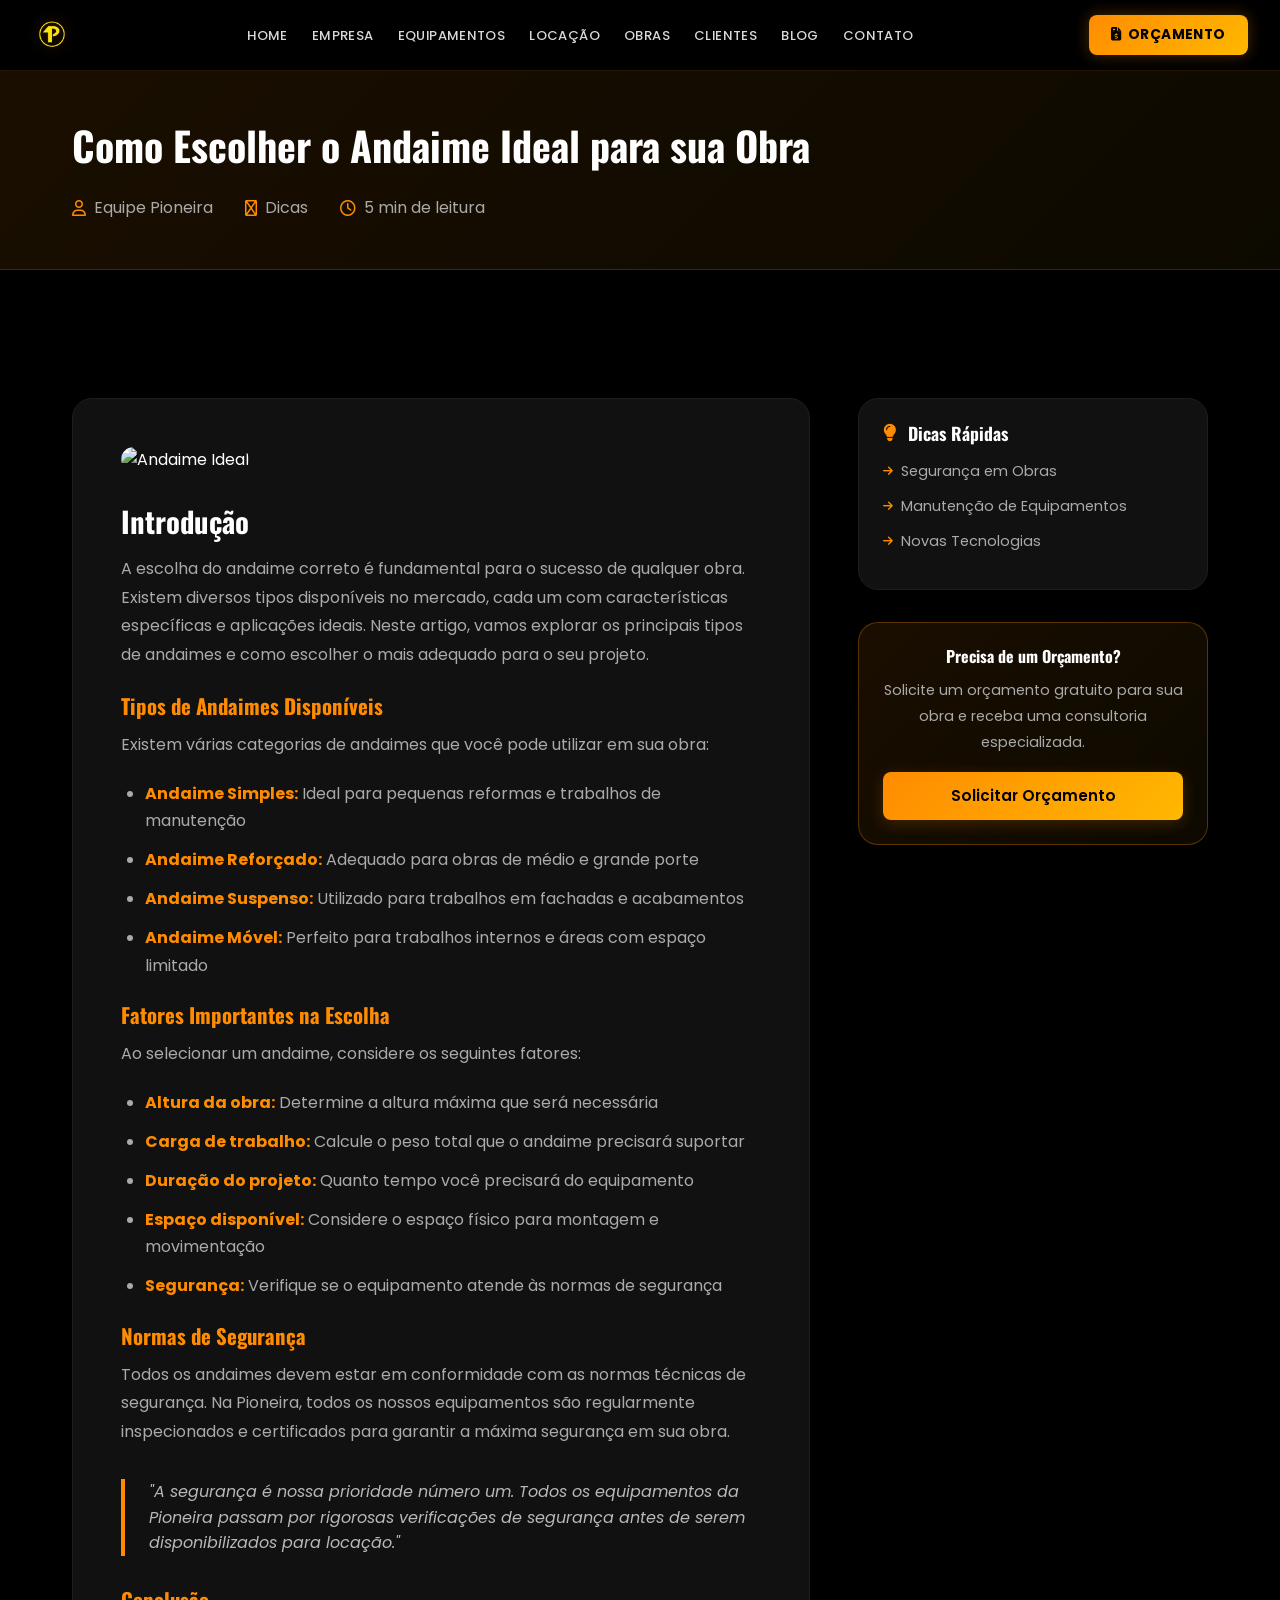
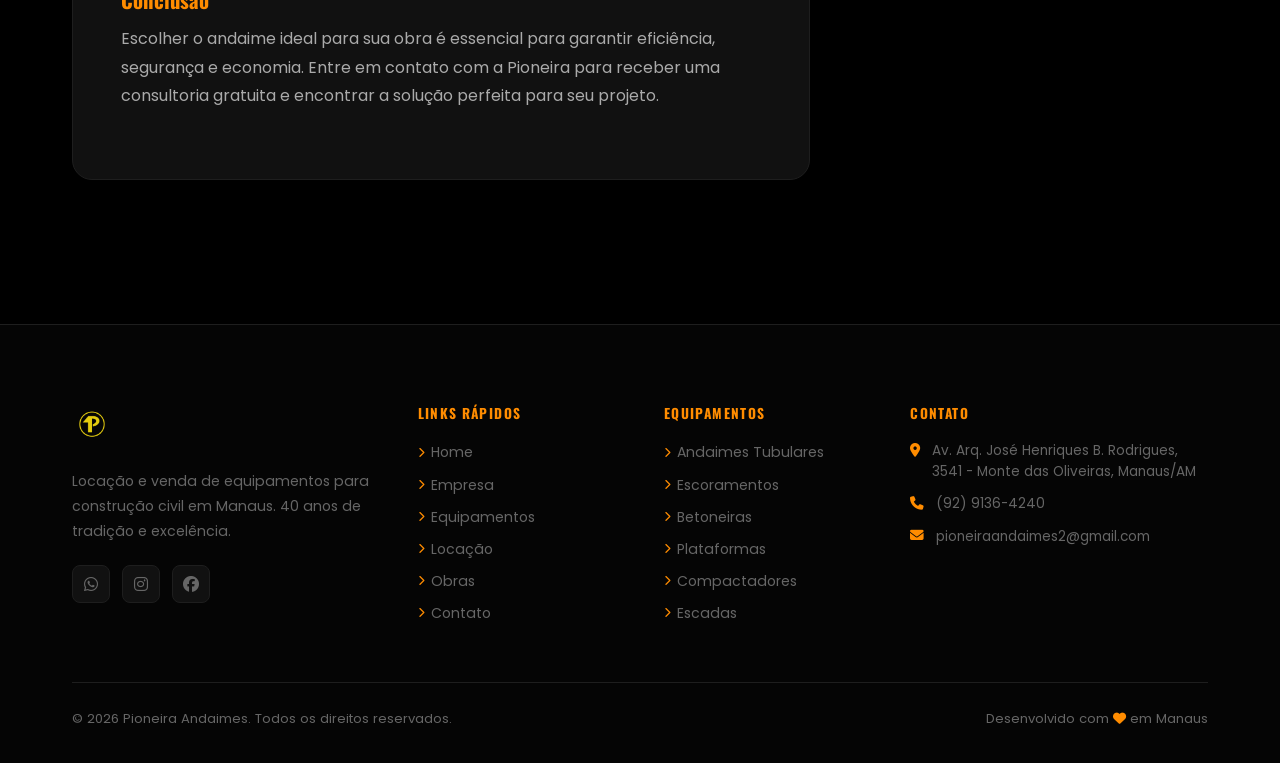
==== blog-post-1.html @ acd6e65b "final parte 32" ====
<!DOCTYPE html>
<html lang="pt-br">
<head>
    <meta charset="UTF-8">
    <meta name="viewport" content="width=device-width, initial-scale=1.0">
    <title>Como Escolher o Andaime Ideal para sua Obra | Blog Pioneira</title>
    <meta name="description" content="Descubra os principais tipos de andaimes disponíveis no mercado e como escolher o mais adequado para o seu projeto.">

    <link rel="preconnect" href="https://fonts.googleapis.com">
    <link rel="preconnect" href="https://fonts.gstatic.com" crossorigin>
    <link href="https://fonts.googleapis.com/css2?family=Poppins:wght@300;400;500;600;700;800;900&family=Oswald:wght@400;500;600;700&display=swap" rel="stylesheet">
   
    <link rel="stylesheet" href="https://cdnjs.cloudflare.com/ajax/libs/font-awesome/6.5.0/css/all.min.css">
    
    <link rel="stylesheet" href="css/styles.css">
    <style>
        /* ==================== BLOG POST PAGE STYLES ==================== */
        .blog-post-hero {
            background: linear-gradient(135deg, rgba(255,140,0,0.1), rgba(255,184,0,0.05));
            border-bottom: 1px solid rgba(255,140,0,0.2);
            padding: 3rem 0;
            margin-bottom: 3rem;
        }

        .blog-post-hero h1 {
            font-size: 2.5rem;
            font-family: var(--font-display);
            color: #fff;
            margin-bottom: 1.5rem;
            line-height: 1.3;
        }

        .blog-post-meta {
            display: flex;
            align-items: center;
            gap: 2rem;
            flex-wrap: wrap;
            color: var(--text-light);
        }

        .blog-post-meta-item {
            display: flex;
            align-items: center;
            gap: 0.5rem;
        }

        .blog-post-meta-item i {
            color: var(--primary-color);
        }

        .blog-post-container {
            display: grid;
            grid-template-columns: 1fr 350px;
            gap: 3rem;
            margin-bottom: 4rem;
        }

        .blog-post-content {
            background: var(--dark-card);
            border: 1px solid var(--dark-border);
            border-radius: var(--radius-lg);
            padding: 3rem;
        }

        .blog-post-featured-image {
            width: 100%;
            max-height: 400px;
            object-fit: cover;
            border-radius: var(--radius-lg);
            margin-bottom: 2rem;
        }

        .blog-post-content h2 {
            font-size: 1.8rem;
            color: #fff;
            margin-top: 2rem;
            margin-bottom: 1rem;
            font-family: var(--font-display);
        }

        .blog-post-content h2:first-of-type {
            margin-top: 0;
        }

        .blog-post-content h3 {
            font-size: 1.3rem;
            color: var(--primary-color);
            margin-top: 1.5rem;
            margin-bottom: 0.75rem;
            font-family: var(--font-display);
        }

        .blog-post-content p {
            color: var(--text-light);
            line-height: 1.8;
            margin-bottom: 1.25rem;
        }

        .blog-post-content ul,
        .blog-post-content ol {
            margin-left: 1.5rem;
            margin-bottom: 1.25rem;
        }

        .blog-post-content li {
            color: var(--text-light);
            margin-bottom: 0.75rem;
            line-height: 1.7;
        }

        .blog-post-content strong {
            color: var(--primary-color);
        }

        .blog-post-content blockquote {
            border-left: 4px solid var(--primary-color);
            padding-left: 1.5rem;
            margin: 2rem 0;
            color: rgba(255,255,255,0.7);
            font-style: italic;
        }

        .blog-post-sidebar {
            display: flex;
            flex-direction: column;
            gap: 2rem;
        }

        .blog-sidebar-widget {
            background: var(--dark-card);
            border: 1px solid var(--dark-border);
            border-radius: var(--radius-lg);
            padding: 1.5rem;
        }

        .blog-sidebar-widget h3 {
            font-size: 1.1rem;
            color: #fff;
            margin-bottom: 1rem;
            font-family: var(--font-display);
            display: flex;
            align-items: center;
            gap: 0.75rem;
        }

        .blog-sidebar-widget h3 i {
            color: var(--primary-color);
        }

        .blog-sidebar-widget ul {
            list-style: none;
            margin: 0;
            padding: 0;
        }

        .blog-sidebar-widget li {
            margin-bottom: 0.75rem;
        }

        .blog-sidebar-widget a {
            color: var(--text-light);
            font-size: 0.9rem;
            display: flex;
            align-items: center;
            gap: 0.5rem;
            transition: var(--transition);
        }

        .blog-sidebar-widget a:hover {
            color: var(--primary-color);
            padding-left: 0.5rem;
        }

        .blog-sidebar-widget a i {
            color: var(--primary-color);
            font-size: 0.7rem;
        }

        .blog-cta-box {
            background: linear-gradient(135deg, rgba(255,140,0,0.1), rgba(255,184,0,0.05));
            border: 1px solid rgba(255,140,0,0.3);
            border-radius: var(--radius-lg);
            padding: 1.5rem;
            text-align: center;
        }

        .blog-cta-box h4 {
            color: #fff;
            margin-bottom: 0.75rem;
            font-size: 1rem;
        }

        .blog-cta-box p {
            color: var(--text-light);
            font-size: 0.9rem;
            margin-bottom: 1rem;
        }

        .blog-cta-box .btn {
            width: 100%;
        }

        @media (max-width: 900px) {
            .blog-post-container {
                grid-template-columns: 1fr;
            }

            .blog-post-hero h1 {
                font-size: 2rem;
            }

            .blog-post-content {
                padding: 2rem;
            }
        }

        @media (max-width: 600px) {
            .blog-post-hero h1 {
                font-size: 1.6rem;
            }

            .blog-post-meta {
                flex-direction: column;
                gap: 0.75rem;
            }
        }
    </style>
</head>
<body>
    <header class="header" id="header">
        <nav class="navbar">
            <div class="navbar-container">
                <div class="navbar-logo">
                    <a href="index.html">
                        <img src="imagens/logo.png" class="logo-img" alt="Pioneira Logo">
                    </a>
                </div>
                <ul class="navbar-menu" id="navbarMenu">
                    <li><a href="index.html#home" class="nav-link">Home</a></li>
                    <li><a href="index.html#empresa" class="nav-link">Empresa</a></li>
                    <li><a href="index.html#equipamentos" class="nav-link">Equipamentos</a></li>
                    <li><a href="index.html#locacao" class="nav-link">Locação</a></li>
                    <li><a href="index.html#obras" class="nav-link">Obras</a></li>
                    <li><a href="index.html#clientes" class="nav-link">Clientes</a></li>
                    <li><a href="blog.html" class="nav-link">Blog</a></li>
                    <li><a href="index.html#contato" class="nav-link">Contato</a></li>
                </ul>

                <div class="navbar-right">
                    <a href="index.html#orcamento" class="btn btn-nav-cta">
                        <i class="fa-solid fa-file-invoice-dollar"></i>
                        Orçamento
                    </a>
                    <button class="navbar-toggle" id="navbarToggle" aria-label="Menu">
                        <span></span>
                        <span></span>
                        <span></span>
                    </button>
                </div>
            </div>
        </nav>
    </header>

    <!-- ==================== BLOG POST HERO ==================== -->
    <section class="blog-post-hero">
        <div class="container">
            <h1>Como Escolher o Andaime Ideal para sua Obra</h1>
            <div class="blog-post-meta">
                <div class="blog-post-meta-item">
                    <i class="fa-regular fa-user"></i>
                    <span>Equipe Pioneira</span>
                </div>
                <div class="blog-post-meta-item">
                    <i class="fa-regular fa-tag"></i>
                    <span>Dicas</span>
                </div>
                <div class="blog-post-meta-item">
                    <i class="fa-regular fa-clock"></i>
                    <span>5 min de leitura</span>
                </div>
            </div>
        </div>
    </section>

    <!-- ==================== BLOG POST CONTENT ==================== -->
    <section class="blog-section">
        <div class="container">
            <div class="blog-post-container">
                <div class="blog-post-content">
                    <img src="https://images.unsplash.com/photo-1503387762-592deb58ef4e?w=800&h=400&fit=crop" alt="Andaime Ideal" class="blog-post-featured-image">
                    
                    <h2>Introdução</h2>
                    <p>A escolha do andaime correto é fundamental para o sucesso de qualquer obra. Existem diversos tipos disponíveis no mercado, cada um com características específicas e aplicações ideais. Neste artigo, vamos explorar os principais tipos de andaimes e como escolher o mais adequado para o seu projeto.</p>

                    <h3>Tipos de Andaimes Disponíveis</h3>
                    <p>Existem várias categorias de andaimes que você pode utilizar em sua obra:</p>
                    <ul>
                        <li><strong>Andaime Simples:</strong> Ideal para pequenas reformas e trabalhos de manutenção</li>
                        <li><strong>Andaime Reforçado:</strong> Adequado para obras de médio e grande porte</li>
                        <li><strong>Andaime Suspenso:</strong> Utilizado para trabalhos em fachadas e acabamentos</li>
                        <li><strong>Andaime Móvel:</strong> Perfeito para trabalhos internos e áreas com espaço limitado</li>
                    </ul>

                    <h3>Fatores Importantes na Escolha</h3>
                    <p>Ao selecionar um andaime, considere os seguintes fatores:</p>
                    <ul>
                        <li><strong>Altura da obra:</strong> Determine a altura máxima que será necessária</li>
                        <li><strong>Carga de trabalho:</strong> Calcule o peso total que o andaime precisará suportar</li>
                        <li><strong>Duração do projeto:</strong> Quanto tempo você precisará do equipamento</li>
                        <li><strong>Espaço disponível:</strong> Considere o espaço físico para montagem e movimentação</li>
                        <li><strong>Segurança:</strong> Verifique se o equipamento atende às normas de segurança</li>
                    </ul>

                    <h3>Normas de Segurança</h3>
                    <p>Todos os andaimes devem estar em conformidade com as normas técnicas de segurança. Na Pioneira, todos os nossos equipamentos são regularmente inspecionados e certificados para garantir a máxima segurança em sua obra.</p>

                    <blockquote>
                        "A segurança é nossa prioridade número um. Todos os equipamentos da Pioneira passam por rigorosas verificações de segurança antes de serem disponibilizados para locação."
                    </blockquote>

                    <h3>Conclusão</h3>
                    <p>Escolher o andaime ideal para sua obra é essencial para garantir eficiência, segurança e economia. Entre em contato com a Pioneira para receber uma consultoria gratuita e encontrar a solução perfeita para seu projeto.</p>
                </div>

                <aside class="blog-post-sidebar">
                    <div class="blog-sidebar-widget">
                        <h3><i class="fa-solid fa-lightbulb"></i> Dicas Rápidas</h3>
                        <ul>
                            <li><a href="blog.html"><i class="fa-solid fa-arrow-right"></i> Segurança em Obras</a></li>
                            <li><a href="blog.html"><i class="fa-solid fa-arrow-right"></i> Manutenção de Equipamentos</a></li>
                            <li><a href="blog.html"><i class="fa-solid fa-arrow-right"></i> Novas Tecnologias</a></li>
                        </ul>
                    </div>

                    <div class="blog-cta-box">
                        <h4>Precisa de um Orçamento?</h4>
                        <p>Solicite um orçamento gratuito para sua obra e receba uma consultoria especializada.</p>
                        <a href="index.html#orcamento" class="btn btn-primary btn-full">Solicitar Orçamento</a>
                    </div>
                </aside>
            </div>
        </div>
    </section>

    <!-- ==================== FOOTER ==================== -->
    <footer class="footer">
        <div class="container">
            <div class="footer-content">
                <div class="footer-section footer-brand">
                    <img src="imagens/logo.png" alt="Pioneira Logo" class="footer-logo">
                    <p>Locação e venda de equipamentos para construção civil em Manaus. 40 anos de tradição e excelência.</p>
                    <div class="footer-socials">
                        <a href="https://wa.me/559291364240" target="_blank" title="WhatsApp"><i class="fa-brands fa-whatsapp"></i></a>
                        <a href="https://www.instagram.com/pioneira_andaimes_/" target="_blank" title="Instagram"><i class="fa-brands fa-instagram"></i></a>
                        <a href="#" target="_blank" title="Facebook"><i class="fa-brands fa-facebook"></i></a>
                    </div>
                </div>
                <div class="footer-section">
                    <h4>Links Rápidos</h4>
                    <ul>
                        <li><a href="#home"><i class="fa-solid fa-chevron-right"></i> Home</a></li>
                        <li><a href="#empresa"><i class="fa-solid fa-chevron-right"></i> Empresa</a></li>
                        <li><a href="#equipamentos"><i class="fa-solid fa-chevron-right"></i> Equipamentos</a></li>
                        <li><a href="#locacao"><i class="fa-solid fa-chevron-right"></i> Locação</a></li>
                        <li><a href="#obras"><i class="fa-solid fa-chevron-right"></i> Obras</a></li>
                        <li><a href="#contato"><i class="fa-solid fa-chevron-right"></i> Contato</a></li>
                    </ul>
                </div>
                <div class="footer-section">
                    <h4>Equipamentos</h4>
                    <ul>
                        <li><a href="#equipamentos"><i class="fa-solid fa-chevron-right"></i> Andaimes Tubulares</a></li>
                        <li><a href="#equipamentos"><i class="fa-solid fa-chevron-right"></i> Escoramentos</a></li>
                        <li><a href="#equipamentos"><i class="fa-solid fa-chevron-right"></i> Betoneiras</a></li>
                        <li><a href="#equipamentos"><i class="fa-solid fa-chevron-right"></i> Plataformas</a></li>
                        <li><a href="#equipamentos"><i class="fa-solid fa-chevron-right"></i> Compactadores</a></li>
                        <li><a href="#equipamentos"><i class="fa-solid fa-chevron-right"></i> Escadas</a></li>
                    </ul>
                </div>
                <div class="footer-section">
                    <h4>Contato</h4>
                    <div class="footer-contact-list">
                        <div class="footer-contact-item">
                            <i class="fa-solid fa-location-dot"></i>
                            <span>Av. Arq. José Henriques B. Rodrigues, 3541 - Monte das Oliveiras, Manaus/AM</span>
                        </div>
                        <div class="footer-contact-item">
                            <i class="fa-solid fa-phone"></i>
                            <a href="tel:+559291364240">(92) 9136-4240</a>
                        </div>
                        <div class="footer-contact-item">
                            <i class="fa-solid fa-envelope"></i>
                            <a href="mailto:pioneiraandaimes2@gmail.com">pioneiraandaimes2@gmail.com</a>
                        </div>
                    </div>
                </div>
            </div>
            <div class="footer-bottom">
                <p>&copy; 2026 Pioneira Andaimes. Todos os direitos reservados.</p>
                <p>Desenvolvido com <i class="fa-solid fa-heart" style="color: var(--primary-color);"></i> em Manaus</p>
            </div>
        </div>
    </footer>

    <script src="javascript/script.js"></script>
</body>
</html>
---- css/styles.css ----
/* ==================== VARIÁVEIS ==================== */
:root {
    --primary-color: #FF8C00;
    --secondary-color: #FFB800;
    --accent-color: #FFDA00;
    --dark-color: #000000;
    --dark-secondary: #0a0a0a;
    --dark-card: #111111;
    --dark-border: #1e1e1e;
    --light-color: #f8fafc;
    --text-dark: #ffffff;
    --text-light: #aaaaaa;
    --text-muted: #666666;
    --border-color: #2a2a2a;
    --font-display: 'Oswald', Arial, sans-serif;
    --font-body: 'Poppins', sans-serif;
    --spacing-xs: 0.5rem;
    --spacing-sm: 1rem;
    --spacing-md: 1.5rem;
    --spacing-lg: 2rem;
    --spacing-xl: 3rem;
    --spacing-2xl: 5rem;
    --shadow-sm: 0 1px 3px rgba(0,0,0,0.5);
    --shadow-md: 0 4px 15px rgba(255,140,0,0.2);
    --shadow-lg: 0 10px 30px rgba(255,140,0,0.3);
    --shadow-xl: 0 20px 50px rgba(255,140,0,0.4);
    --glow: 0 0 20px rgba(255,140,0,0.4);
    --glow-strong: 0 0 40px rgba(255,140,0,0.6);
    --transition: all 0.3s ease;
    --transition-slow: all 0.6s ease;
    --radius: 0.75rem;
    --radius-lg: 1.25rem;
}

/* ==================== RESET ==================== */
*, *::before, *::after {
    margin: 0;
    padding: 0;
    box-sizing: border-box;
}

html { scroll-behavior: smooth; }

body {
    font-family: var(--font-body);
    color: var(--text-dark);
    background-color: var(--dark-color);
    line-height: 1.6;
    overflow-x: hidden;
}

/* ==================== CONTAINER ==================== */
.container {
    max-width: 1200px;
    margin: 0 auto;
    padding: 0 var(--spacing-lg);
}

/* ==================== TIPOGRAFIA ==================== */
h1, h2, h3, h4, h5, h6 {
    font-family: var(--font-display);
    font-weight: 700;
    line-height: 1.2;
    color: var(--text-dark);
}

p {
    color: var(--text-light);
    line-height: 1.8;
    margin-bottom: var(--spacing-md);
}

a {
    color: var(--secondary-color);
    text-decoration: none;
    transition: var(--transition);
}

a:hover { color: var(--accent-color); }

/* ==================== BOTÕES ==================== */
.btn {
    display: inline-flex;
    align-items: center;
    gap: 0.5rem;
    padding: 0.75rem 1.75rem;
    border: none;
    border-radius: 0.5rem;
    font-family: var(--font-body);
    font-weight: 600;
    cursor: pointer;
    transition: var(--transition);
    text-align: center;
    text-decoration: none;
    font-size: 0.95rem;
    white-space: nowrap;
}

.btn-primary {
    background: linear-gradient(135deg, var(--primary-color), var(--secondary-color));
    color: #000;
    box-shadow: var(--shadow-md);
}

.btn-primary:hover {
    background: linear-gradient(135deg, #e07800, var(--primary-color));
    transform: translateY(-2px);
    box-shadow: var(--shadow-lg);
    color: #000;
}

.btn-secondary {
    background-color: var(--secondary-color);
    color: #000;
    box-shadow: var(--shadow-md);
}

.btn-secondary:hover {
    background-color: #e0a000;
    transform: translateY(-2px);
    color: #000;
}

.btn-outline {
    background-color: transparent;
    color: var(--primary-color);
    border: 2px solid var(--primary-color);
    padding: 0.5rem 1.25rem;
    font-size: 0.85rem;
}

.btn-outline:hover {
    background-color: var(--primary-color);
    color: #000;
}

.btn-full { width: 100%; justify-content: center; }

/* ==================== NAVBAR ==================== */
.header {
    background: rgba(0, 0, 0, 0.85);
    backdrop-filter: blur(20px);
    -webkit-backdrop-filter: blur(20px);
    border-bottom: 1px solid rgba(255, 140, 0, 0.15);
    position: sticky;
    top: 0;
    z-index: 1000;
    transition: all 0.4s ease;
}

.header.scrolled {
    background: rgba(0, 0, 0, 0.97);
    border-bottom-color: rgba(255, 140, 0, 0.3);
    box-shadow: 0 4px 30px rgba(0, 0, 0, 0.5);
}

.navbar {
    padding: 0;
}

.navbar-container {
    max-width: 1280px;
    margin: 0 auto;
    padding: 0 var(--spacing-lg);
    display: flex;
    align-items: center;
    height: 70px;
    gap: 1rem;
}

/* LOGO - ESQUERDA */
.navbar-logo {
    flex-shrink: 0;
    display: flex;
    align-items: center;
}

.navbar-logo a {
    display: flex;
    align-items: center;
}

.logo-img {
    height: 40px;
    width: auto;
    transition: var(--transition);
    filter: drop-shadow(0 0 8px rgba(255, 140, 0, 0.3));
}

.logo-img:hover {
    filter: drop-shadow(0 0 14px rgba(255, 140, 0, 0.7));
    transform: scale(1.05);
}

/* MENU - CENTRO */
.navbar-menu {
    flex: 1;
    display: flex;
    list-style: none;
    gap: 0;
    align-items: center;
    justify-content: center;
}

.navbar-menu li a.nav-link {
    color: rgba(255, 255, 255, 0.85);
    font-weight: 500;
    font-size: 0.82rem;
    letter-spacing: 0.03em;
    padding: 0.5rem 0.75rem;
    position: relative;
    transition: var(--transition);
    text-transform: uppercase;
}

.navbar-menu li a.nav-link::after {
    content: '';
    position: absolute;
    bottom: -2px;
    left: 50%;
    transform: translateX(-50%);
    width: 0;
    height: 2px;
    background: linear-gradient(90deg, var(--primary-color), var(--secondary-color));
    border-radius: 2px;
    transition: width 0.3s ease;
}

.navbar-menu li a.nav-link:hover {
    color: var(--primary-color);
}

.navbar-menu li a.nav-link:hover::after {
    width: 80%;
}

/* CTA + TOGGLE - DIREITA */
.navbar-right {
    flex-shrink: 0;
    display: flex;
    align-items: center;
    gap: 1rem;
}

.btn-nav-cta {
    background: linear-gradient(135deg, var(--primary-color), var(--secondary-color));
    color: #000 !important;
    font-weight: 700;
    font-size: 0.85rem;
    padding: 0.6rem 1.4rem;
    border-radius: 0.5rem;
    display: inline-flex;
    align-items: center;
    gap: 0.4rem;
    transition: var(--transition);
    box-shadow: 0 0 15px rgba(255, 140, 0, 0.3);
    text-transform: uppercase;
    letter-spacing: 0.03em;
}

.btn-nav-cta:hover {
    transform: translateY(-2px);
    box-shadow: 0 0 25px rgba(255, 140, 0, 0.6);
    background: linear-gradient(135deg, var(--secondary-color), var(--primary-color));
    color: #000 !important;
}

/* TOGGLE MOBILE */
.navbar-toggle {
    display: none;
    flex-direction: column;
    background: none;
    border: none;
    cursor: pointer;
    gap: 5px;
    padding: 5px;
}

.navbar-toggle span {
    width: 24px;
    height: 2px;
    background: var(--primary-color);
    border-radius: 2px;
    transition: var(--transition);
    display: block;
}

.navbar-toggle.active span:nth-child(1) {
    transform: translateY(7px) rotate(45deg);
}
.navbar-toggle.active span:nth-child(2) {
    opacity: 0;
}
.navbar-toggle.active span:nth-child(3) {
    transform: translateY(-7px) rotate(-45deg);
}

/* ==================== MOBILE NAVBAR ==================== */
@media (max-width: 900px) {
    .navbar-toggle { display: flex; }

    .navbar-menu {
        position: fixed;
        top: 70px;
        left: 0;
        right: 0;
        flex-direction: column;
        background: rgba(0, 0, 0, 0.98);
        backdrop-filter: blur(20px);
        gap: 0;
        max-height: 0;
        overflow: hidden;
        transition: max-height 0.4s ease;
        border-bottom: 1px solid rgba(255, 140, 0, 0.2);
    }

    .navbar-menu.active { max-height: 600px; }

    .navbar-menu li {
        width: 100%;
        border-bottom: 1px solid rgba(255, 140, 0, 0.08);
    }

    .navbar-menu li a.nav-link {
        display: block;
        padding: 1rem 2rem;
        font-size: 0.9rem;
    }

    .btn-nav-cta { font-size: 0.8rem; padding: 0.55rem 1rem; }
}

/* ==================== SEÇÕES - LABELS ==================== */
.section-label {
    display: inline-block;
    background: linear-gradient(135deg, rgba(255,140,0,0.15), rgba(255,184,0,0.1));
    border: 1px solid rgba(255,140,0,0.4);
    color: var(--primary-color);
    font-size: 0.75rem;
    font-weight: 700;
    letter-spacing: 0.12em;
    text-transform: uppercase;
    padding: 0.35rem 1rem;
    border-radius: 2rem;
    margin-bottom: 1rem;
}

.section-label-center {
    display: block;
    text-align: center;
    background: linear-gradient(135deg, rgba(255,140,0,0.15), rgba(255,184,0,0.1));
    border: 1px solid rgba(255,140,0,0.4);
    color: var(--primary-color);
    font-size: 0.75rem;
    font-weight: 700;
    letter-spacing: 0.12em;
    text-transform: uppercase;
    padding: 0.35rem 1rem;
    border-radius: 2rem;
    margin: 0 auto 1rem;
    width: fit-content;
}

.section-title {
    font-family: var(--font-display);
    font-size: 2.6rem;
    font-weight: 700;
    text-align: center;
    color: #fff;
    margin-bottom: var(--spacing-xl);
    position: relative;
    padding-bottom: var(--spacing-md);
    letter-spacing: 0.02em;
}

.section-title::after {
    content: '';
    position: absolute;
    bottom: 0;
    left: 50%;
    transform: translateX(-50%);
    width: 60px;
    height: 3px;
    background: linear-gradient(90deg, var(--primary-color), var(--secondary-color));
    border-radius: 2px;
}

.section-title-left {
    font-family: var(--font-display);
    font-size: 2.2rem;
    font-weight: 700;
    color: #fff;
    margin-bottom: var(--spacing-md);
    letter-spacing: 0.02em;
    line-height: 1.2;
}

.section-subtitle {
    text-align: center;
    color: var(--text-light);
    font-size: 1.05rem;
    margin-top: -2rem;
    margin-bottom: var(--spacing-xl);
}

section {
    padding: var(--spacing-2xl) 0;
    background-color: var(--dark-color);
}

/* ==================== REVEAL ANIMATIONS ==================== */
.reveal-up, .reveal-left, .reveal-right {
    opacity: 0;
    transition: opacity 0.7s ease, transform 0.7s ease;
}

.reveal-up { transform: translateY(40px); }
.reveal-left { transform: translateX(-50px); }
.reveal-right { transform: translateX(50px); }

.reveal-up.visible,
.reveal-left.visible,
.reveal-right.visible {
    opacity: 1;
    transform: none;
}

[style*="--delay"] { transition-delay: var(--delay, 0s); }

/* ==================== HERO ==================== */
.hero {
    position: relative;
    min-height: 100vh;
    display: flex;
    align-items: center;
    justify-content: center;
    text-align: center;
    overflow: hidden;
    background: #000;
}

.hero-video {
    position: absolute;
    inset: 0;
    width: 100%;
    height: 100%;
    object-fit: cover;
    z-index: 0;
    opacity: 0.45;
}

.hero-overlay {
    position: absolute;
    inset: 0;
    background: linear-gradient(
        180deg,
        rgba(0,0,0,0.3) 0%,
        rgba(0,0,0,0.5) 50%,
        rgba(0,0,0,0.85) 100%
    );
    z-index: 1;
}

/* Partículas */
.hero-particles {
    position: absolute;
    inset: 0;
    z-index: 2;
    pointer-events: none;
    overflow: hidden;
}

.particle {
    position: absolute;
    width: 4px;
    height: 4px;
    background: var(--primary-color);
    border-radius: 50%;
    opacity: 0;
    animation: floatParticle 8s infinite;
}

.particle:nth-child(1) { left: 10%; animation-delay: 0s; animation-duration: 9s; }
.particle:nth-child(2) { left: 25%; animation-delay: 1.5s; animation-duration: 7s; }
.particle:nth-child(3) { left: 45%; animation-delay: 3s; animation-duration: 11s; }
.particle:nth-child(4) { left: 65%; animation-delay: 0.8s; animation-duration: 8s; }
.particle:nth-child(5) { left: 80%; animation-delay: 2s; animation-duration: 10s; }
.particle:nth-child(6) { left: 92%; animation-delay: 4s; animation-duration: 6s; }

@keyframes floatParticle {
    0% { bottom: -10px; opacity: 0; transform: scale(0.5); }
    10% { opacity: 0.8; }
    90% { opacity: 0.4; }
    100% { bottom: 110%; opacity: 0; transform: scale(1.5); }
}

.hero-content {
    position: relative;
    z-index: 3;
    max-width: 860px;
    padding: 0 var(--spacing-lg);
    animation: fadeInUp 1s ease;
}

.hero-badge {
    display: inline-flex;
    align-items: center;
    gap: 0.5rem;
    background: rgba(255, 140, 0, 0.15);
    border: 1px solid rgba(255, 140, 0, 0.5);
    color: var(--secondary-color);
    font-size: 0.8rem;
    font-weight: 600;
    letter-spacing: 0.1em;
    text-transform: uppercase;
    padding: 0.4rem 1.2rem;
    border-radius: 2rem;
    margin-bottom: 1.5rem;
    backdrop-filter: blur(10px);
}

.hero-badge i { color: var(--accent-color); }

.hero-title {
    display: flex;
    flex-direction: column;
    align-items: center;
    margin-bottom: 1.5rem;
}

.hero-title-line {
    font-family: var(--font-display);
    font-size: 7rem;
    font-weight: 700;
    color: #fff;
    letter-spacing: 0.08em;
    text-shadow: 0 0 60px rgba(255, 140, 0, 0.4), 0 4px 20px rgba(0,0,0,0.8);
    line-height: 1;
}

.hero-title-sub {
    font-family: var(--font-display);
    font-size: 1.4rem;
    font-weight: 400;
    color: var(--secondary-color);
    letter-spacing: 0.25em;
    text-transform: uppercase;
    margin-top: 0.5rem;
}

.hero-subtitle {
    color: rgba(255, 255, 255, 0.85);
    font-size: 1.15rem;
    margin-bottom: 2rem;
    max-width: 600px;
    margin-left: auto;
    margin-right: auto;
}

.hero-actions {
    display: flex;
    gap: 1rem;
    justify-content: center;
    flex-wrap: wrap;
    margin-bottom: 3rem;
}

.btn-hero-primary {
    background: linear-gradient(135deg, var(--primary-color), var(--secondary-color));
    color: #000;
    font-weight: 700;
    padding: 1rem 2rem;
    font-size: 1rem;
    border-radius: 0.5rem;
    box-shadow: 0 0 30px rgba(255, 140, 0, 0.5);
    display: inline-flex;
    align-items: center;
    gap: 0.5rem;
    transition: var(--transition);
}

.btn-hero-primary:hover {
    transform: translateY(-3px);
    box-shadow: 0 0 50px rgba(255, 140, 0, 0.8);
    color: #000;
}

.btn-hero-secondary {
    background: rgba(255, 255, 255, 0.08);
    color: #fff;
    font-weight: 600;
    padding: 1rem 2rem;
    font-size: 1rem;
    border-radius: 0.5rem;
    border: 1px solid rgba(255, 255, 255, 0.25);
    backdrop-filter: blur(10px);
    display: inline-flex;
    align-items: center;
    gap: 0.5rem;
    transition: var(--transition);
}

.btn-hero-secondary:hover {
    background: rgba(255, 255, 255, 0.15);
    border-color: rgba(255, 255, 255, 0.5);
    transform: translateY(-3px);
    color: #fff;
}

.hero-stats {
    display: inline-flex;
    align-items: center;
    gap: 2rem;
    background: rgba(0, 0, 0, 0.5);
    border: 1px solid rgba(255, 140, 0, 0.2);
    border-radius: 1rem;
    padding: 1rem 2.5rem;
    backdrop-filter: blur(20px);
}

.hero-stat {
    display: flex;
    flex-direction: column;
    align-items: center;
}

.hero-stat strong {
    font-family: var(--font-display);
    font-size: 1.8rem;
    font-weight: 700;
    color: var(--primary-color);
    line-height: 1;
}

.hero-stat span {
    font-size: 0.75rem;
    color: rgba(255, 255, 255, 0.6);
    text-transform: uppercase;
    letter-spacing: 0.08em;
    margin-top: 0.2rem;
}

.hero-stat-divider {
    width: 1px;
    height: 40px;
    background: rgba(255, 140, 0, 0.3);
}

.hero-scroll-indicator {
    position: absolute;
    bottom: 2rem;
    left: 50%;
    transform: translateX(-50%);
    z-index: 3;
}

.hero-scroll-indicator span {
    display: block;
    width: 24px;
    height: 40px;
    border: 2px solid rgba(255, 140, 0, 0.5);
    border-radius: 12px;
    position: relative;
}

.hero-scroll-indicator span::after {
    content: '';
    position: absolute;
    top: 6px;
    left: 50%;
    transform: translateX(-50%);
    width: 4px;
    height: 8px;
    background: var(--primary-color);
    border-radius: 2px;
    animation: scrollBounce 2s infinite;
}

@keyframes scrollBounce {
    0%, 100% { top: 6px; opacity: 1; }
    50% { top: 18px; opacity: 0.3; }
}

@keyframes fadeInUp {
    from { opacity: 0; transform: translateY(40px); }
    to { opacity: 1; transform: translateY(0); }
}

@media (max-width: 768px) {
    .hero-title-line { font-size: 4rem; }
    .hero-title-sub { font-size: 1rem; }
    .hero-stats { gap: 1rem; padding: 0.8rem 1.5rem; }
    .hero-stat strong { font-size: 1.4rem; }
}

/* ==================== SOBRE ==================== */
.sobre {
    background: var(--dark-color);
    padding: var(--spacing-2xl) 0 0;
}

.sobre-grid {
    display: grid;
    grid-template-columns: 1fr 1fr;
    gap: 4rem;
    align-items: center;
    margin-bottom: 4rem;
}

.sobre-image-frame {
    position: relative;
    border-radius: var(--radius-lg);
    overflow: hidden;
    box-shadow: var(--shadow-xl);
}

.sobre-image-frame::before {
    content: '';
    position: absolute;
    inset: -2px;
    background: linear-gradient(135deg, var(--primary-color), transparent, var(--secondary-color));
    border-radius: var(--radius-lg);
    z-index: -1;
}

.sobre-img {
    width: 100%;
    height: 420px;
    object-fit: cover;
    border-radius: var(--radius-lg);
    display: block;
    transition: transform 0.6s ease;
}

.sobre-image-frame:hover .sobre-img {
    transform: scale(1.03);
}

.sobre-image-badge {
    position: absolute;
    bottom: 1.5rem;
    left: 1.5rem;
    background: rgba(0, 0, 0, 0.85);
    border: 1px solid var(--primary-color);
    color: #fff;
    padding: 0.5rem 1rem;
    border-radius: 0.5rem;
    display: flex;
    align-items: center;
    gap: 0.5rem;
    font-size: 0.85rem;
    font-weight: 600;
    backdrop-filter: blur(10px);
}

.sobre-image-badge i { color: var(--primary-color); }

.sobre-text-wrapper p {
    color: var(--text-light);
    margin-bottom: 1rem;
}

.sobre-text-wrapper strong { color: var(--primary-color); }

.sobre-features {
    display: flex;
    flex-direction: column;
    gap: 0.75rem;
    margin: 1.5rem 0 2rem;
}

.sobre-feature {
    display: flex;
    align-items: center;
    gap: 0.75rem;
    color: rgba(255, 255, 255, 0.85);
    font-size: 0.95rem;
}

.sobre-feature i { color: var(--primary-color); font-size: 1rem; }


.stats-bar {
    display: flex;
    align-items: center;
    justify-content: space-around;
    flex-wrap: wrap;
    gap: 2rem;
    background: linear-gradient(135deg, rgba(255,140,0,0.08), rgba(255,184,0,0.05));
    border: 1px solid rgba(255, 140, 0, 0.2);
    border-radius: var(--radius-lg);
    padding: 2.5rem 2rem;
    margin-top: 0;
    margin-bottom: var(--spacing-2xl);
}

.stat-item {
    display: flex;
    align-items: center;
    gap: 1rem;
    justify-content: center;
    flex: 0 1 auto;
    min-width: 180px; /* Garante que os itens não fiquem muito espremidos */
}


.stat-item > i {
    font-size: 2rem;
    color: var(--primary-color);
    flex-shrink: 0;
}

.stat-item h3 {
    font-family: var(--font-display);
    font-size: 2.2rem;
    color: var(--primary-color);
    line-height: 1;
    margin-bottom: 0.25rem;
}

.stat-item p {
    color: var(--text-light);
    font-size: 0.85rem;
    margin: 0;
}

.stat-suffix { font-size: 1.5rem; }

.stat-divider {
    width: 1px;
    background: rgba(255, 140, 0, 0.2);
    align-self: stretch;
}

@media (max-width: 900px) {
    .sobre-grid { grid-template-columns: 1fr; gap: 2rem; }
    .stats-bar { grid-template-columns: repeat(2, 1fr); gap: 2rem; }
    .stat-divider { display: none; }
}

/* ==================== VANTAGENS ==================== */
.vantagens {
    background: var(--dark-secondary);
    position: relative;
    overflow: hidden;
}

.vantagens::before {
    content: '';
    position: absolute;
    top: 0;
    left: 0;
    right: 0;
    height: 1px;
    background: linear-gradient(90deg, transparent, var(--primary-color), transparent);
}

.vantagens-grid {
    display: grid;
    grid-template-columns: repeat(3, 1fr);
    gap: 1.5rem;
}

.vantagem-card {
    background: var(--dark-card);
    border: 1px solid var(--dark-border);
    border-radius: var(--radius);
    padding: 2rem;
    text-align: center;
    transition: var(--transition);
    position: relative;
    overflow: hidden;
}

.vantagem-card::before {
    content: '';
    position: absolute;
    top: 0;
    left: 0;
    right: 0;
    height: 3px;
    background: linear-gradient(90deg, var(--primary-color), var(--secondary-color));
    transform: scaleX(0);
    transition: transform 0.4s ease;
}

.vantagem-card:hover::before { transform: scaleX(1); }

.vantagem-card:hover {
    border-color: rgba(255, 140, 0, 0.3);
    transform: translateY(-6px);
    box-shadow: var(--shadow-lg);
}

.vantagem-icon {
    width: 70px;
    height: 70px;
    background: linear-gradient(135deg, rgba(255,140,0,0.15), rgba(255,184,0,0.1));
    border: 1px solid rgba(255, 140, 0, 0.3);
    border-radius: 50%;
    display: flex;
    align-items: center;
    justify-content: center;
    margin: 0 auto 1.25rem;
    font-size: 1.6rem;
    color: var(--primary-color);
    transition: var(--transition);
}

.vantagem-card:hover .vantagem-icon {
    background: linear-gradient(135deg, rgba(255,140,0,0.3), rgba(255,184,0,0.2));
    box-shadow: var(--glow);
}

.vantagem-card h3 {
    font-size: 1.05rem;
    color: #fff;
    margin-bottom: 0.75rem;
    font-family: var(--font-display);
    letter-spacing: 0.02em;
}

.vantagem-card p {
    color: var(--text-light);
    font-size: 0.9rem;
    margin: 0;
}

.vantagem-line {
    width: 30px;
    height: 2px;
    background: linear-gradient(90deg, var(--primary-color), var(--secondary-color));
    margin: 1rem auto 0;
    border-radius: 1px;
}

@media (max-width: 900px) {
    .vantagens-grid { grid-template-columns: repeat(2, 1fr); }
}

@media (max-width: 600px) {
    .vantagens-grid { grid-template-columns: 1fr; }
}

/* ==================== EQUIPAMENTOS ==================== */
.equipamentos { background: var(--dark-color); }

.equipamentos-grid {
    display: grid;
    grid-template-columns: repeat(3, 1fr);
    gap: 1.5rem;
}

.equipamento-card {
    background: var(--dark-card);
    border-radius: var(--radius);
    overflow: hidden;
    border: 1px solid var(--dark-border);
    transition: var(--transition);
}

.equipamento-card:hover {
    border-color: rgba(255, 140, 0, 0.4);
    transform: translateY(-8px);
    box-shadow: var(--shadow-lg);
}

.equipamento-img-wrapper {
    position: relative;
    overflow: hidden;
    height: 280px;
    display: flex;
    align-items: center;
    justify-content: center;
    background: #f5f5f5;
}

.equipamento-img-wrapper img {
    width: 100%;
    height: 100%;
    object-fit: cover;
    object-position: center;
    transition: transform 0.5s ease;
}

.equipamento-card:hover .equipamento-img-wrapper img {
    transform: scale(1.08);
}

.equipamento-overlay {
    position: absolute;
    inset: 0;
    background: rgba(0, 0, 0, 0.75);
    display: flex;
    align-items: center;
    justify-content: center;
    opacity: 0;
    transition: opacity 0.3s ease;
}

.equipamento-card:hover .equipamento-overlay { opacity: 1; }

.btn-overlay {
    background: linear-gradient(135deg, var(--primary-color), var(--secondary-color));
    color: #000;
    font-weight: 700;
    padding: 0.7rem 1.5rem;
    border-radius: 0.5rem;
    font-size: 0.85rem;
    transition: var(--transition);
}

.btn-overlay:hover {
    transform: scale(1.05);
    color: #000;
}

.equipamento-badge {
    position: absolute;
    top: 0.75rem;
    left: 0.75rem;
    background: linear-gradient(135deg, var(--primary-color), var(--secondary-color));
    color: #000;
    font-size: 0.7rem;
    font-weight: 700;
    padding: 0.25rem 0.75rem;
    border-radius: 2rem;
    text-transform: uppercase;
    letter-spacing: 0.05em;
}

.equipamento-info {
    padding: 1.25rem;
}

.equipamento-info h3 {
    font-size: 1.05rem;
    color: #fff;
    margin-bottom: 0.5rem;
    font-family: var(--font-display);
}

.equipamento-info p {
    color: var(--text-light);
    font-size: 0.88rem;
    margin-bottom: 1rem;
}

.equipamento-footer {
    display: flex;
    align-items: center;
    justify-content: space-between;
}

.equipamento-tag {
    color: var(--text-muted);
    font-size: 0.78rem;
    display: flex;
    align-items: center;
    gap: 0.3rem;
}

.equipamento-tag i { color: var(--primary-color); }

@media (max-width: 900px) {
    .equipamentos-grid { grid-template-columns: repeat(2, 1fr); }
}

@media (max-width: 600px) {
    .equipamentos-grid { grid-template-columns: 1fr; }
}

/* ==================== LOCAÇÃO ==================== */
.locacao {
    background: var(--dark-secondary);
    position: relative;
    overflow: hidden;
}

.locacao-bg-overlay {
    position: absolute;
    inset: 0;
    background: radial-gradient(ellipse at center, rgba(255,140,0,0.04) 0%, transparent 70%);
    pointer-events: none;
}

.locacao-steps {
    display: flex;
    align-items: flex-start;
    gap: 0;
    justify-content: center;
    flex-wrap: wrap;
}

.locacao-step {
    flex: 1;
    min-width: 200px;
    max-width: 240px;
    text-align: center;
    padding: 2rem 1.5rem;
    background: var(--dark-card);
    border: 1px solid var(--dark-border);
    border-radius: var(--radius);
    position: relative;
    transition: var(--transition);
    display: flex;
    flex-direction: column;
    justify-content: center;
    min-height: 280px;
}

.locacao-step:hover {
    border-color: rgba(255, 140, 0, 0.3);
    transform: translateY(-5px);
    box-shadow: var(--shadow-md);
}

.step-number {
    font-family: var(--font-display);
    font-size: 3.5rem;
    font-weight: 700;
    color: rgba(255, 140, 0, 0.12);
    line-height: 1;
    margin-bottom: -0.5rem;
}

.step-icon {
    width: 60px;
    height: 60px;
    background: linear-gradient(135deg, var(--primary-color), var(--secondary-color));
    border-radius: 50%;
    display: flex;
    align-items: center;
    justify-content: center;
    margin: 0 auto 1rem;
    font-size: 1.3rem;
    color: #000;
    box-shadow: var(--glow);
}

.locacao-step h3 {
    font-size: 1rem;
    color: #fff;
    margin-bottom: 0.75rem;
    font-family: var(--font-display);
}

.locacao-step p {
    color: var(--text-light);
    font-size: 0.85rem;
    margin: 0;
}

.step-arrow {
    display: flex;
    align-items: center;
    color: rgba(255, 140, 0, 0.4);
    font-size: 1.2rem;
    padding: 0 0.5rem;
    margin-top: 3rem;
}

@media (max-width: 768px) {
    .step-arrow { display: none; }
    .locacao-steps { gap: 1rem; }
    .locacao-step { min-width: 150px; }
}

/* ==================== OBRAS ==================== */
.obras { background: var(--dark-color); }

.obras-grid {
    display: grid;
    grid-template-columns: repeat(3, 1fr);
    gap: 1.5rem;
}

.obra-card {
    background: var(--dark-card);
    border-radius: var(--radius);
    overflow: hidden;
    border: 1px solid var(--dark-border);
    transition: var(--transition);
}

.obra-card:hover {
    border-color: rgba(255, 140, 0, 0.4);
    transform: translateY(-6px);
    box-shadow: var(--shadow-lg);
}

.obra-img-wrapper {
    position: relative;
    height: 240px;
    overflow: hidden;
}

.obra-img-wrapper img {
    width: 100%;
    height: 100%;
    object-fit: cover;
    transition: transform 0.5s ease;
}

.obra-card:hover .obra-img-wrapper img { transform: scale(1.06); }

.obra-overlay {
    position: absolute;
    inset: 0;
    background: linear-gradient(0deg, rgba(0,0,0,0.85) 0%, transparent 60%);
    display: flex;
    align-items: flex-end;
    padding: 1.5rem;
    opacity: 0;
    transition: opacity 0.3s ease;
}

.obra-card:hover .obra-overlay { opacity: 1; }

.obra-overlay-content h3 {
    font-size: 1.1rem;
    color: #fff;
    margin-bottom: 0.25rem;
}

.obra-overlay-content p {
    font-size: 0.8rem;
    color: rgba(255,255,255,0.7);
    margin: 0;
}

.obra-info { padding: 1.25rem; }

.obra-category {
    display: inline-flex;
    align-items: center;
    gap: 0.4rem;
    font-size: 0.75rem;
    color: var(--primary-color);
    font-weight: 600;
    text-transform: uppercase;
    letter-spacing: 0.08em;
    margin-bottom: 0.5rem;
}

.obra-info h3 {
    font-size: 1.05rem;
    color: #fff;
    margin-bottom: 0.5rem;
    font-family: var(--font-display);
}

.obra-info p {
    color: var(--text-light);
    font-size: 0.88rem;
    margin: 0;
}

@media (max-width: 768px) {
    .obras-grid { grid-template-columns: 1fr; }
}

/* ==================== CLIENTES ==================== */
.clientes { background: var(--dark-secondary); }

.clientes-grid {
    display: grid;
    grid-template-columns: repeat(2, 1fr);
    gap: 1.5rem;
}

.cliente-card {
    background: var(--dark-card);
    border: 1px solid var(--dark-border);
    border-radius: var(--radius);
    padding: 2rem;
    transition: var(--transition);
    position: relative;
}

.cliente-card::before {
    content: '"';
    position: absolute;
    top: 1rem;
    right: 1.5rem;
    font-family: Georgia, serif;
    font-size: 5rem;
    color: rgba(255, 140, 0, 0.08);
    line-height: 1;
}

.cliente-card:hover {
    border-color: rgba(255, 140, 0, 0.3);
    transform: translateY(-5px);
    box-shadow: var(--shadow-md);
}

.cliente-stars {
    display: flex;
    gap: 0.25rem;
    margin-bottom: 1rem;
    color: var(--secondary-color);
    font-size: 0.9rem;
}

.cliente-depoimento {
    color: rgba(255, 255, 255, 0.8);
    font-size: 0.95rem;
    font-style: italic;
    line-height: 1.7;
    margin-bottom: 1.5rem;
}

.cliente-info {
    display: flex;
    align-items: center;
    gap: 1rem;
}

.cliente-avatar {
    width: 46px;
    height: 46px;
    background: linear-gradient(135deg, rgba(255,140,0,0.2), rgba(255,184,0,0.1));
    border: 1px solid rgba(255, 140, 0, 0.3);
    border-radius: 50%;
    display: flex;
    align-items: center;
    justify-content: center;
    color: var(--primary-color);
    font-size: 1.1rem;
    flex-shrink: 0;
}

.cliente-info h3 {
    font-size: 0.95rem;
    color: #fff;
    margin-bottom: 0.15rem;
    font-family: var(--font-body);
    font-weight: 600;
}

.cliente-info span {
    font-size: 0.8rem;
    color: var(--text-muted);
}

@media (max-width: 768px) {
    .clientes-grid { grid-template-columns: 1fr; }
}

/* ==================== BLOG ==================== */
.blog { background: var(--dark-color); }

.blog-grid {
    display: grid;
    grid-template-columns: repeat(3, 1fr);
    gap: 1.5rem;
}

.blog-card {
    background: var(--dark-card);
    border: 1px solid var(--dark-border);
    border-radius: var(--radius);
    overflow: hidden;
    transition: var(--transition);
    cursor: pointer;
}

.blog-card:hover {
    border-color: rgba(255, 140, 0, 0.3);
    transform: translateY(-5px);
    box-shadow: var(--shadow-md);
}

.blog-img-wrapper {
    position: relative;
    height: 200px;
    overflow: hidden;
}

.blog-img-wrapper img {
    width: 100%;
    height: 100%;
    object-fit: cover;
    transition: transform 0.5s ease;
}

.blog-card:hover .blog-img-wrapper img { transform: scale(1.06); }

.blog-category-tag {
    position: absolute;
    top: 0.75rem;
    left: 0.75rem;
    background: linear-gradient(135deg, var(--primary-color), var(--secondary-color));
    color: #000;
    font-size: 0.7rem;
    font-weight: 700;
    padding: 0.25rem 0.75rem;
    border-radius: 2rem;
    text-transform: uppercase;
    letter-spacing: 0.05em;
}

.blog-content { padding: 1.5rem; }

.blog-meta {
    display: none;
    gap: 1rem;
    margin-bottom: 0.75rem;
}

.blog-meta span {
    font-size: 0.78rem;
    color: var(--text-muted);
    display: flex;
    align-items: center;
    gap: 0.3rem;
}

.blog-meta i { color: var(--primary-color); }

.blog-content h3 {
    font-size: 1rem;
    color: #fff;
    margin-bottom: 0.75rem;
    font-family: var(--font-display);
    line-height: 1.4;
}

.blog-content p {
    color: var(--text-light);
    font-size: 0.88rem;
    margin-bottom: 1rem;
}

.blog-link {
    color: var(--primary-color);
    font-weight: 600;
    font-size: 0.88rem;
    display: inline-flex;
    align-items: center;
    gap: 0.4rem;
    transition: var(--transition);
}

.blog-link:hover {
    color: var(--secondary-color);
    gap: 0.7rem;
}

@media (max-width: 768px) {
    .blog-grid { grid-template-columns: 1fr; }
}

/* ==================== ORÇAMENTO ==================== */
.orcamento { background: var(--dark-secondary); }

.orcamento-wrapper {
    display: grid;
    grid-template-columns: 1fr 1.4fr;
    gap: 4rem;
    align-items: start;
}

.orcamento-info p {
    color: var(--text-light);
    margin-bottom: 2rem;
}

.orcamento-contacts {
    display: flex;
    flex-direction: column;
    gap: 1rem;
}

.orcamento-contact-item {
    display: flex;
    align-items: center;
    gap: 1rem;
    padding: 1rem 1.25rem;
    background: var(--dark-card);
    border: 1px solid var(--dark-border);
    border-radius: var(--radius);
    transition: var(--transition);
    color: #fff;
}

.orcamento-contact-item:hover {
    border-color: rgba(255, 140, 0, 0.3);
    background: rgba(255, 140, 0, 0.05);
    transform: translateX(5px);
    color: #fff;
}

.oc-icon {
    width: 44px;
    height: 44px;
    background: linear-gradient(135deg, rgba(255,140,0,0.15), rgba(255,184,0,0.1));
    border: 1px solid rgba(255, 140, 0, 0.3);
    border-radius: 0.5rem;
    display: flex;
    align-items: center;
    justify-content: center;
    color: var(--primary-color);
    font-size: 1.1rem;
    flex-shrink: 0;
}

.oc-icon.whatsapp { color: #25d366; border-color: rgba(37, 211, 102, 0.3); background: rgba(37, 211, 102, 0.1); }

.orcamento-contact-item strong {
    display: block;
    font-size: 0.8rem;
    color: var(--text-muted);
    text-transform: uppercase;
    letter-spacing: 0.08em;
    margin-bottom: 0.15rem;
}

.orcamento-contact-item span {
    font-size: 0.9rem;
    color: rgba(255, 255, 255, 0.85);
}

/* Formulário */
.orcamento-form-wrapper {
    background: var(--dark-card);
    border: 1px solid var(--dark-border);
    border-radius: var(--radius-lg);
    padding: 2.5rem;
}

.orcamento-form h3 {
    font-family: var(--font-display);
    font-size: 1.4rem;
    color: #fff;
    margin-bottom: 1.5rem;
    padding-bottom: 1rem;
    border-bottom: 1px solid var(--dark-border);
}

.form-row {
    display: grid;
    grid-template-columns: 1fr 1fr;
    gap: 1rem;
}

.form-group {
    margin-bottom: 1.25rem;
}

.form-group label {
    display: flex;
    align-items: center;
    gap: 0.4rem;
    margin-bottom: 0.5rem;
    color: rgba(255, 255, 255, 0.8);
    font-weight: 500;
    font-size: 0.85rem;
}

.form-group label i { color: var(--primary-color); font-size: 0.8rem; }

.form-group input,
.form-group select,
.form-group textarea {
    width: 100%;
    padding: 0.75rem 1rem;
    background: rgba(255, 255, 255, 0.04);
    border: 1px solid var(--dark-border);
    border-radius: 0.5rem;
    font-family: var(--font-body);
    font-size: 0.9rem;
    color: #fff;
    transition: var(--transition);
}

.form-group input::placeholder,
.form-group textarea::placeholder { color: var(--text-muted); }

.form-group select option { background: #111; color: #fff; }

.form-group input:focus,
.form-group select:focus,
.form-group textarea:focus {
    outline: none;
    border-color: var(--primary-color);
    background: rgba(255, 140, 0, 0.05);
    box-shadow: 0 0 0 3px rgba(255, 140, 0, 0.1);
}

.form-group textarea { resize: vertical; }

@media (max-width: 900px) {
    .orcamento-wrapper { grid-template-columns: 1fr; gap: 2rem; }
    .form-row { grid-template-columns: 1fr; }
}

/* ==================== CONTATO ==================== */
.contato { background: #000; padding: 0; }

.contato-background {
    background:
        linear-gradient(135deg, rgba(255,140,0,0.75), rgba(255,184,0,0.7)),
        url('../imagens/frentedaempresa.jpg');
    background-size: cover;
    background-position: center;
    background-attachment: fixed;
    padding: 80px 0;
    position: relative;
}

.contato-background::after {
    content: '';
    position: absolute;
    inset: 0;
    background: rgba(0, 0, 0, 0.35);
}

.contato-container {
    max-width: 1100px;
    margin: auto;
    position: relative;
    z-index: 2;
    padding: 0 var(--spacing-lg);
}

.contato-label { color: rgba(0,0,0,0.7) !important; border-color: rgba(0,0,0,0.2) !important; background: rgba(0,0,0,0.1) !important; }
.contato-title { color: #000 !important; }
.contato-title::after { background: rgba(0,0,0,0.4) !important; }

.contato-top {
    display: grid;
    grid-template-columns: 1fr 1fr;
    gap: 30px;
    align-items: stretch;
    margin-bottom: 30px;
}

.contato-map iframe {
    width: 100%;
    height: 250px;
    border-radius: 10px;
}

.contato-endereco {
    background: rgba(0,0,0,0.85);
    padding: 2.5rem;
    border-radius: 10px;
    text-align: center;
    border: 2px solid rgba(255, 140, 0, 0.5);
}

.contato-icon-title {
    display: flex;
    align-items: center;
    justify-content: center;
    gap: 0.5rem;
    margin-bottom: 1rem;
}

.contato-icon-title i { color: var(--primary-color); font-size: 1.2rem; }

.contato-endereco h3 { color: #fff; font-size: 1rem; letter-spacing: 0.1em; margin-bottom: 0; }
.contato-endereco p { color: rgba(255,255,255,0.85); margin: 0; font-size: 0.95rem; }

.contato-bottom {
    display: grid;
    grid-template-columns: 1fr 1fr;
    gap: 20px;
    background: rgba(0,0,0,0.85);
    padding: 2.5rem;
    border-radius: 10px;
    border: 2px solid rgba(255, 140, 0, 0.5);
    max-width: 900px;
    margin: 0 auto 30px;
    text-align: center;
}

.contato-email i, .contato-telefone i {
    font-size: 1.5rem;
    color: var(--primary-color);
    margin-bottom: 0.5rem;
    display: block;
}

.contato-email h3, .contato-telefone h3 {
    color: #fff;
    font-size: 0.85rem;
    letter-spacing: 0.1em;
    margin-bottom: 0.5rem;
}

.contato-email p, .contato-telefone p { color: rgba(255,255,255,0.85); margin: 0; }
.contato-email a, .contato-telefone a { color: rgba(255,255,255,0.85); }
.contato-email a:hover, .contato-telefone a:hover { color: var(--secondary-color); }

.contato-sociais {
    display: flex;
    justify-content: center;
    gap: 15px;
    margin-top: 10px;
}

.social-icon {
    width: 48px;
    height: 48px;
    background: rgba(0,0,0,0.8);
    border-radius: 10px;
    border: 2px solid rgba(255, 140, 0, 0.5);
    display: flex;
    align-items: center;
    justify-content: center;
    color: #fff;
    transition: var(--transition);
}

.social-icon:hover {
    background: var(--primary-color);
    color: #000;
    transform: translateY(-3px);
    box-shadow: var(--glow);
}

@media (max-width: 768px) {
    .contato-top, .contato-bottom { grid-template-columns: 1fr; }
}

/* ==================== FOOTER ==================== */
.footer {
    background: #050505;
    border-top: 1px solid var(--dark-border);
    padding: var(--spacing-2xl) 0 var(--spacing-lg);
}

.footer-content {
    display: grid;
    grid-template-columns: 1.5fr 1fr 1fr 1.5fr;
    gap: 3rem;
    margin-bottom: 3rem;
}

.footer-logo {
    height: 40px;
    width: auto;
    margin-bottom: 1rem;
    filter: brightness(0.9);
}

.footer-brand p {
    color: var(--text-muted);
    font-size: 0.88rem;
    margin-bottom: 1.25rem;
}

.footer-socials {
    display: flex;
    gap: 0.75rem;
}

.footer-socials a {
    width: 38px;
    height: 38px;
    background: var(--dark-card);
    border: 1px solid var(--dark-border);
    border-radius: 0.5rem;
    display: flex;
    align-items: center;
    justify-content: center;
    color: var(--text-muted);
    font-size: 1rem;
    transition: var(--transition);
}

.footer-socials a:hover {
    background: var(--primary-color);
    color: #000;
    border-color: var(--primary-color);
    transform: translateY(-2px);
}

.footer-section h4 {
    color: var(--primary-color);
    font-size: 0.85rem;
    font-weight: 700;
    letter-spacing: 0.1em;
    text-transform: uppercase;
    margin-bottom: 1.25rem;
}

.footer-section ul { list-style: none; }

.footer-section ul li { margin-bottom: 0.6rem; }

.footer-section ul a {
    color: var(--text-muted);
    font-size: 0.88rem;
    display: flex;
    align-items: center;
    gap: 0.4rem;
    transition: var(--transition);
}

.footer-section ul a i { font-size: 0.65rem; color: var(--primary-color); }

.footer-section ul a:hover {
    color: rgba(255, 255, 255, 0.8);
    padding-left: 4px;
}

.footer-contact-list {
    display: flex;
    flex-direction: column;
    gap: 0.75rem;
}

.footer-contact-item {
    display: flex;
    align-items: flex-start;
    gap: 0.75rem;
    font-size: 0.85rem;
}

.footer-contact-item i {
    color: var(--primary-color);
    margin-top: 0.15rem;
    flex-shrink: 0;
}

.footer-contact-item span,
.footer-contact-item a {
    color: var(--text-muted);
    line-height: 1.5;
}

.footer-contact-item a:hover { color: rgba(255, 255, 255, 0.8); }

.footer-bottom {
    display: flex;
    justify-content: space-between;
    align-items: center;
    padding-top: 1.5rem;
    border-top: 1px solid var(--dark-border);
    flex-wrap: wrap;
    gap: 0.5rem;
}

.footer-bottom p {
    color: var(--text-muted);
    font-size: 0.82rem;
    margin: 0;
}

@media (max-width: 900px) {
    .footer-content { grid-template-columns: 1fr 1fr; }
}

@media (max-width: 600px) {
    .footer-content { grid-template-columns: 1fr; }
    .footer-bottom { flex-direction: column; text-align: center; }
}

/* ==================== WHATSAPP FLUTUANTE ==================== */
.whatsapp-float {
    position: fixed;
    bottom: 2rem;
    right: 2rem;
    width: 62px;
    height: 62px;
    background: #25d366;
    border-radius: 50%;
    display: flex;
    align-items: center;
    justify-content: center;
    box-shadow: 0 4px 20px rgba(37, 211, 102, 0.5);
    transition: var(--transition);
    z-index: 500;
    text-decoration: none;
}

.whatsapp-float:hover {
    background: #1ead4f;
    transform: scale(1.1);
    box-shadow: 0 6px 30px rgba(37, 211, 102, 0.7);
}

.whatsapp-pulse {
    position: absolute;
    width: 100%;
    height: 100%;
    border-radius: 50%;
    background: rgba(37, 211, 102, 0.4);
    animation: pulse 2.5s infinite;
}

@keyframes pulse {
    0% { transform: scale(1); opacity: 0.7; }
    70% { transform: scale(1.6); opacity: 0; }
    100% { transform: scale(1.6); opacity: 0; }
}

/* ==================== RESPONSIVIDADE GERAL ==================== */
@media (max-width: 768px) {
    section { padding: 3rem 0; }
    .container { padding: 0 1.25rem; }
    .section-title { font-size: 1.8rem; }
    .section-title-left { font-size: 1.7rem; }
    .hero-title-line { font-size: 3.5rem; }
    .hero-stats { flex-direction: column; gap: 0.75rem; }
    .hero-stat-divider { width: 60px; height: 1px; }
    .stats-bar { grid-template-columns: 1fr 1fr; }
    .sobre-img { height: 280px; }
}

@media (max-width: 480px) {
    .hero-title-line { font-size: 2.8rem; }
    .hero-title-sub { font-size: 0.85rem; }
    .hero-actions { flex-direction: column; align-items: center; }
    .stats-bar { grid-template-columns: 1fr; }
    .navbar-container { padding: 0 1rem; }
    .btn-nav-cta span { display: none; }
}
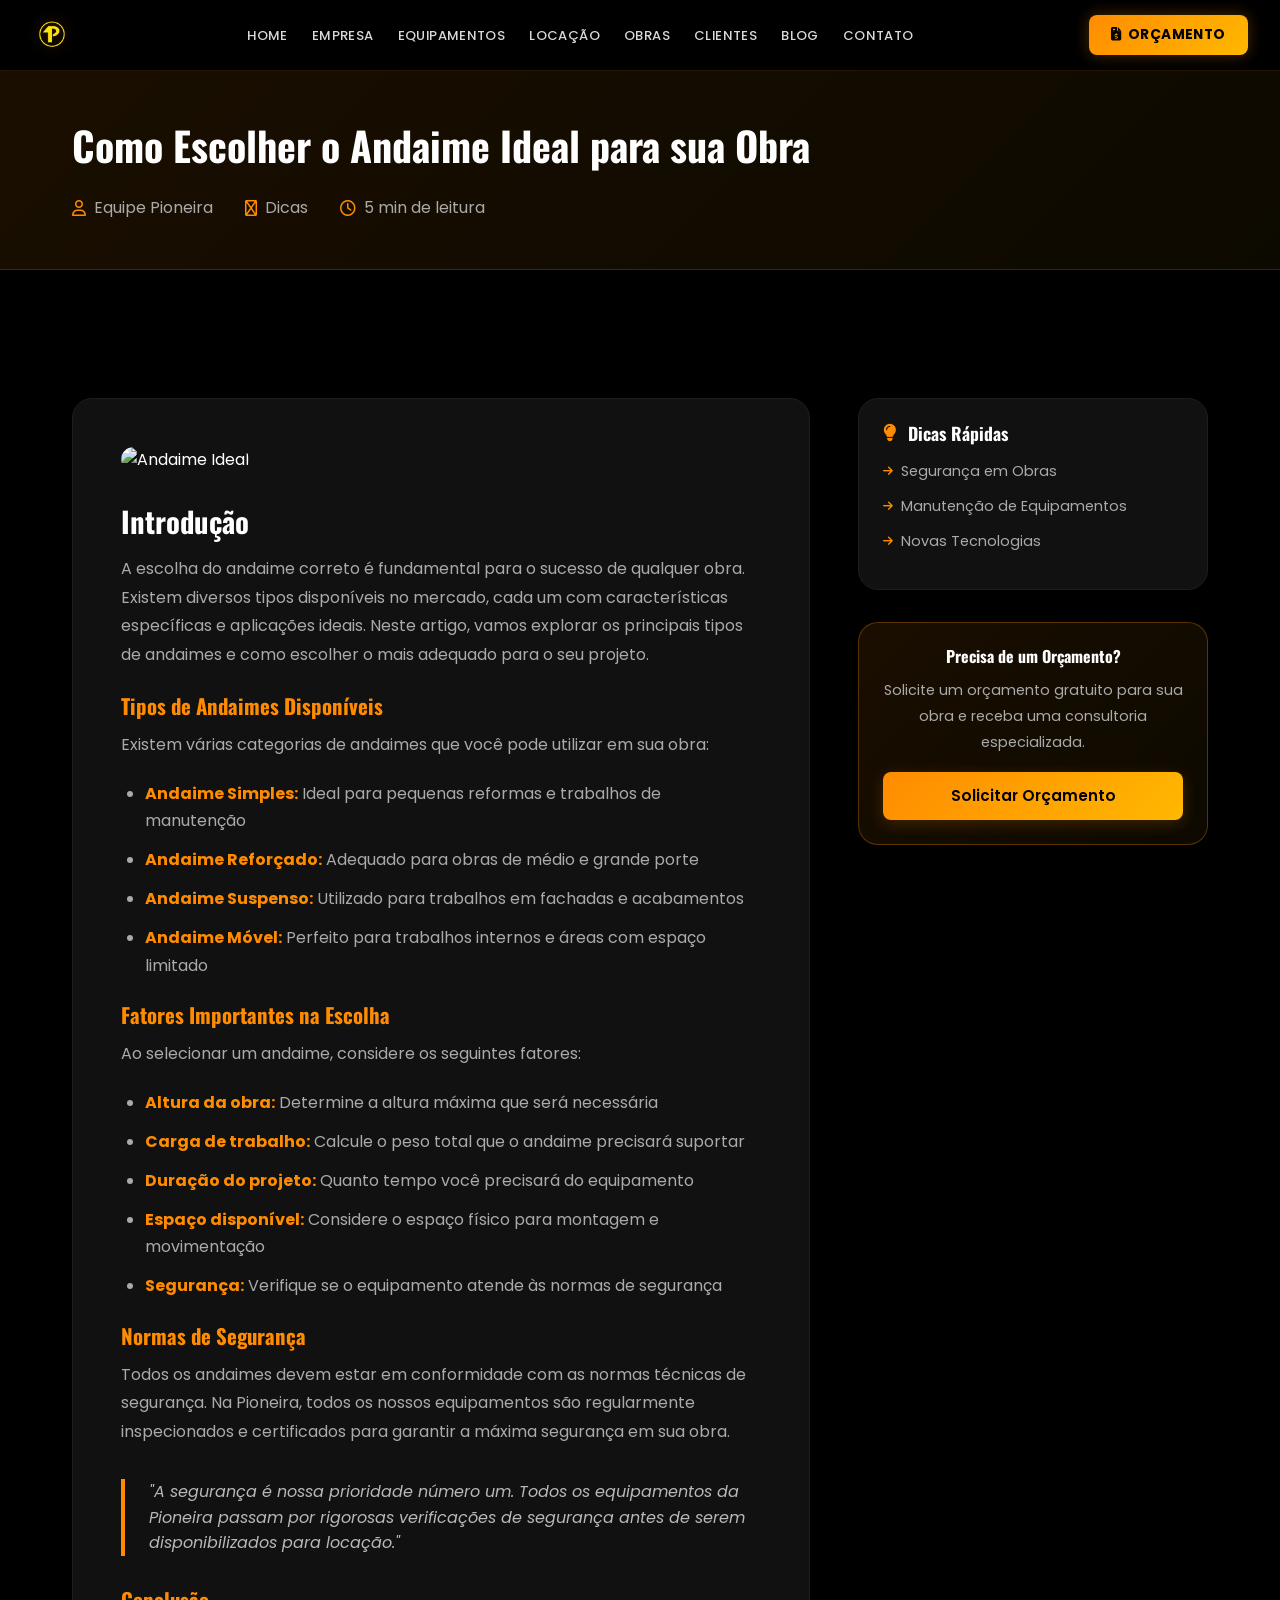
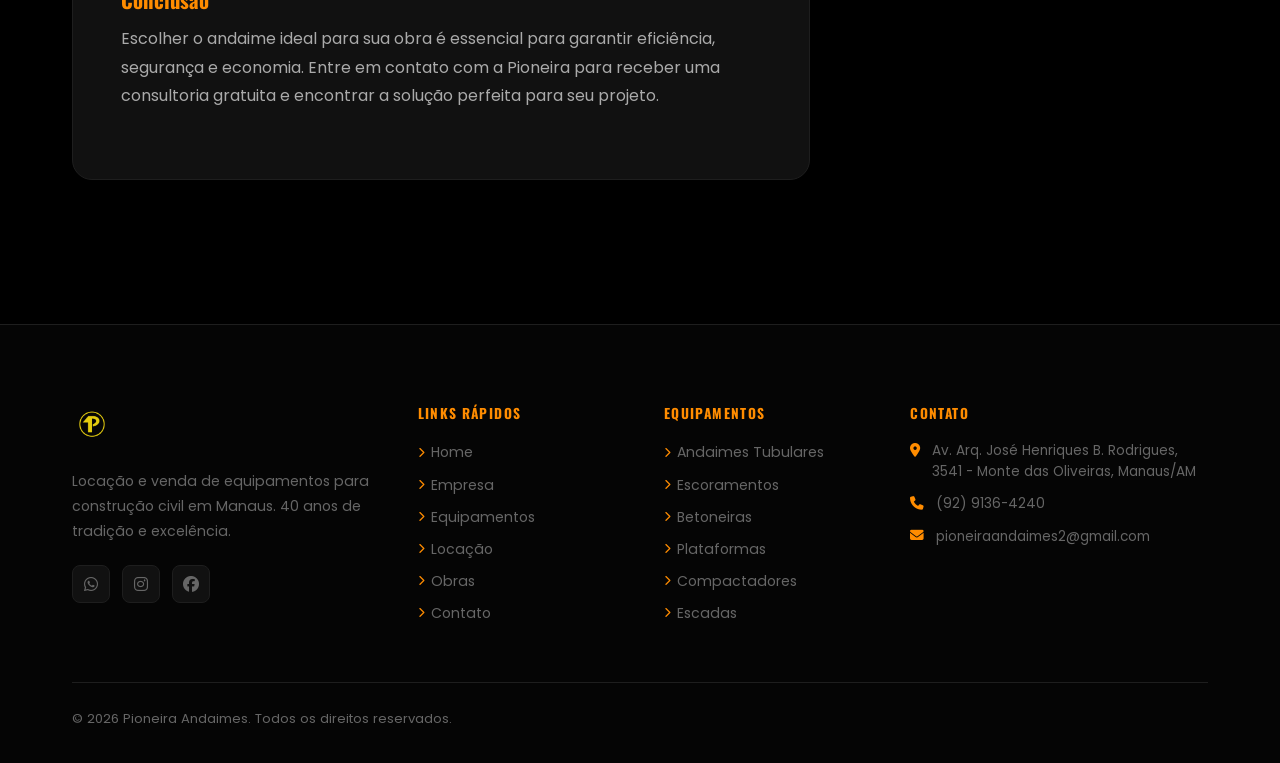
==== commit 4313fd1f: "nao era o final" ====
--- a/blog-post-1.html
+++ b/blog-post-1.html
@@ -233,6 +233,7 @@
                 <div class="navbar-logo">
                     <a href="index.html">
                         <img src="imagens/logo.png" class="logo-img" alt="Pioneira Logo">
+                         <link rel="icon" href="imagens/logo.png" type="image/png">
                     </a>
                 </div>
                 <ul class="navbar-menu" id="navbarMenu">
@@ -242,7 +243,7 @@
                     <li><a href="index.html#locacao" class="nav-link">Locação</a></li>
                     <li><a href="index.html#obras" class="nav-link">Obras</a></li>
                     <li><a href="index.html#clientes" class="nav-link">Clientes</a></li>
-                    <li><a href="blog.html" class="nav-link">Blog</a></li>
+                    <li><a href="index.html#blog" class="nav-link">Blog</a></li>
                     <li><a href="index.html#contato" class="nav-link">Contato</a></li>
                 </ul>
 
@@ -326,9 +327,9 @@
                     <div class="blog-sidebar-widget">
                         <h3><i class="fa-solid fa-lightbulb"></i> Dicas Rápidas</h3>
                         <ul>
-                            <li><a href="blog.html"><i class="fa-solid fa-arrow-right"></i> Segurança em Obras</a></li>
-                            <li><a href="blog.html"><i class="fa-solid fa-arrow-right"></i> Manutenção de Equipamentos</a></li>
-                            <li><a href="blog.html"><i class="fa-solid fa-arrow-right"></i> Novas Tecnologias</a></li>
+                            <li><a href="#blog"><i class="fa-solid fa-arrow-right"></i> Segurança em Obras</a></li>
+                            <li><a href="#blog"><i class="fa-solid fa-arrow-right"></i> Manutenção de Equipamentos</a></li>
+                            <li><a href="#blog"><i class="fa-solid fa-arrow-right"></i> Novas Tecnologias</a></li>
                         </ul>
                     </div>
 
@@ -397,7 +398,7 @@
             </div>
             <div class="footer-bottom">
                 <p>&copy; 2026 Pioneira Andaimes. Todos os direitos reservados.</p>
-                <p>Desenvolvido com <i class="fa-solid fa-heart" style="color: var(--primary-color);"></i> em Manaus</p>
+                
             </div>
         </div>
     </footer>
